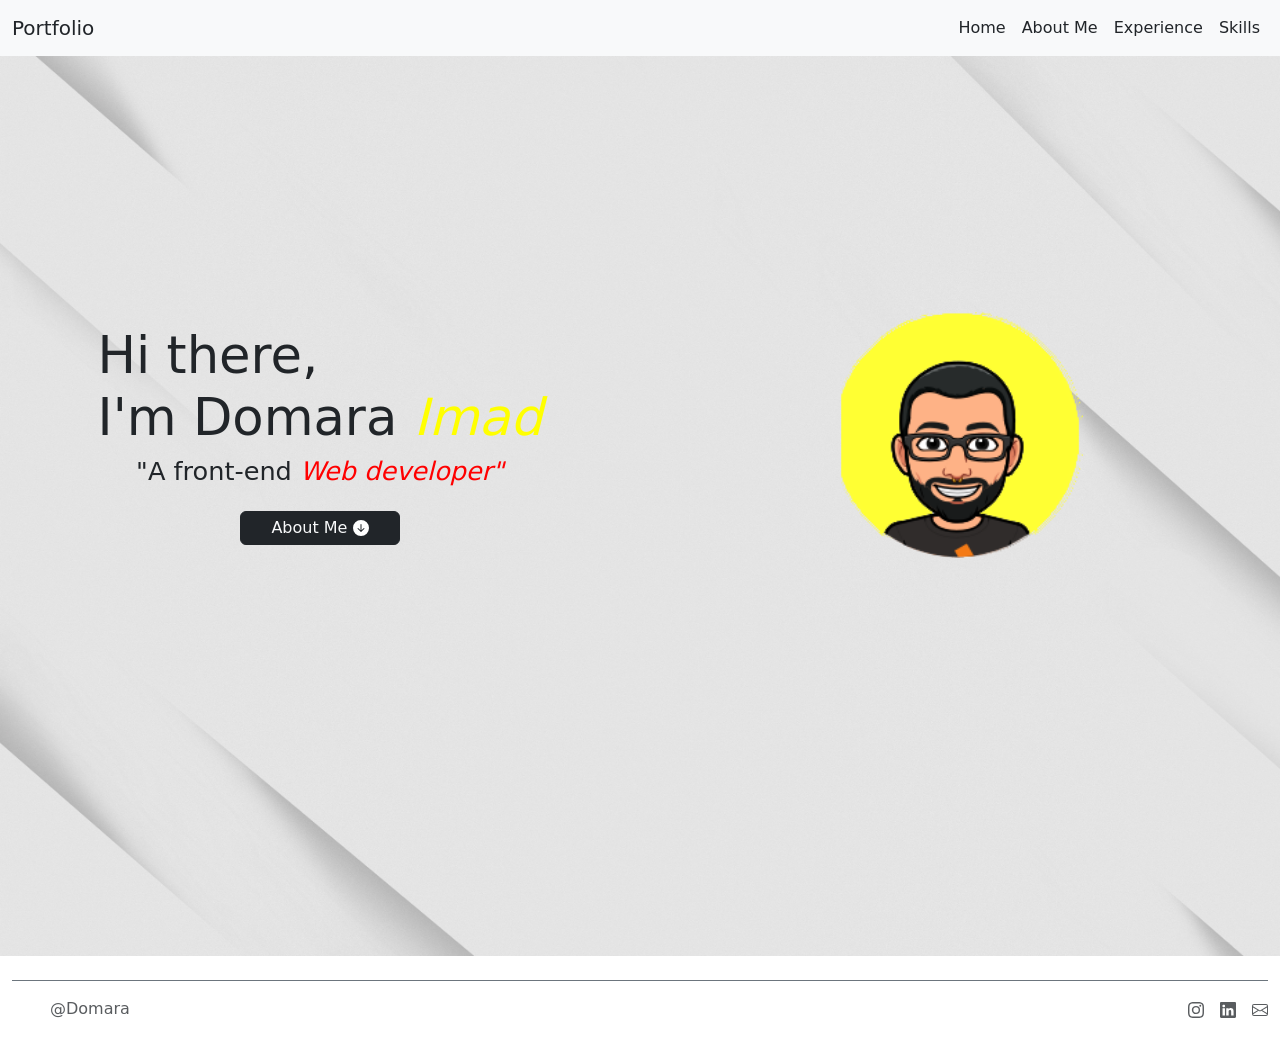
==== index.html @ 19691cba "initial commit" ====
<!DOCTYPE html>
<html lang="en">
<head>
    <meta charset="UTF-8">
    <meta name="viewport" content="width=device-width, initial-scale=1.0">
    <link rel="stylesheet" href="styles.css">
    <link href="https://cdn.jsdelivr.net/npm/bootstrap@5.3.1/dist/css/bootstrap.min.css" rel="stylesheet" integrity="sha384-4bw+/aepP/YC94hEpVNVgiZdgIC5+VKNBQNGCHeKRQN+PtmoHDEXuppvnDJzQIu9" crossorigin="anonymous">
    <link rel="icon" href="./images/portfolio_bitmoji.png">
    <title>Portfolio</title>
</head>
<body >
  
    <!--navbar section-->
  <section class="nav-bar">
  <nav class="navbar navbar-expand-xl navbar-dark bg-light" aria-label="Sixth navbar example">
    <div class="container-fluid">
        <a class="navbar-brand link-dark" href="./index.html">Portfolio</a>
        <button class="navbar-toggler navbar btn-dark" type="button" data-bs-toggle="collapse" data-bs-target="#navbarsExample06" aria-controls="navbarsExample06" aria-expanded="false" aria-label="Toggle navigation">
            <span class="navbar-toggler-icon"></span>
        </button>
        <div class="collapse navbar-collapse" id="navbarsExample06">
            <ul class="navbar-nav ms-auto mb-2 mb-xl-0 ">
                <li class="nav-item">
                    <a class="nav-link active link-dark" aria-current="page" href="#">Home</a>
                </li>
                <li class="nav-item">
                    <a class="nav-link link-dark" href="./About_me.html">About Me</a>
                </li>
                <li class="nav-item">
                    <a class="nav-link link-dark" href="/Experience.html">Experience</a>
                </li>
                <li class="nav-item">
                  <a class="nav-link link-dark" href="skills.html">Skills</a>

              
            </ul>
        </div>
    </div>
</nav>

</section>

<!--main section -->

<section class="main ">
    
    <div class="container-fluid">
        <div class="row">
          <div class="c1 col-xl-6 col-sm-12 " >
            <h1 class="title">Hi there,<br>I'm Domara <span class="last-name">Imad</h1></span>
            <h2 class="personal_title">"A front-end<span class="personal_title1"> Web developer"</span></h2>
            
            <button type="button" class="btn btn-dark mt-3" style="--bs-btn-padding-y: .25rem; --bs-btn-padding-x: .5rem; --bs-btn-font-size: 1rem;">
             
                 <a href="./About_me.html" class="text-light text-decoration-none">About Me</a>
            <svg xmlns="http://www.w3.org/2000/svg" width="16" height="16" fill="currentColor" class="bi bi-arrow-down-circle-fill" viewBox="0 0 16 16">
                <path d="M16 8A8 8 0 1 1 0 8a8 8 0 0 1 16 0zM8.5 4.5a.5.5 0 0 0-1 0v5.793L5.354 8.146a.5.5 0 1 0-.708.708l3 3a.5.5 0 0 0 .708 0l3-3a.5.5 0 0 0-.708-.708L8.5 10.293V4.5z"/>
            </svg>
            </button>
           
            </div>
          
          <div class="c2 col-xl-6 col-sm-12" >
            <img src="./images/portfolio_bitmoji.png"  class="img-fluid mt-0"  alt="portfolio1" width="40%" height="ms-auto">
           
        </div>
      </div>
    </div>
</section>

<!--footer section-->



<footer>
  <div class="container-fluid">
      <footer class="d-flex flex-wrap justify-content-between align-items-center py-3 my-4 border-top border-secondary">
        <div class="col-md-4 d-flex align-items-center">
          <a href="/" class="mb-3 me-2 mb-md-0 text-body-secondary text-decoration-none lh-1">
            <svg class="bi" width="30" height="24"><use xlink:href="#bootstrap"></use></svg>
          </a>
          <span class="mb-3 mb-md-0 text-body-secondary">@Domara</span>
        </div>
        <!--twitter icon-->
        <div class="col-md-4 d-flex justify-content-end">
        <ul class="nav col-md-4 justify-content-end list-unstyled d-flex text-dark">
        

          <!--instagram icon-->
          <li class="ms-3"><a class="text-body-secondary" href="https://www.instagram.com/domara32/"><svg xmlns="http://www.w3.org/2000/svg" width="16" height="16" fill="currentColor" class="bi bi-instagram" viewBox="0 0 16 16">
              <path d="M8 0C5.829 0 5.556.01 4.703.048 3.85.088 3.269.222 2.76.42a3.917 3.917 0 0 0-1.417.923A3.927 3.927 0 0 0 .42 2.76C.222 3.268.087 3.85.048 4.7.01 5.555 0 5.827 0 8.001c0 2.172.01 2.444.048 3.297.04.852.174 1.433.372 1.942.205.526.478.972.923 1.417.444.445.89.719 1.416.923.51.198 1.09.333 1.942.372C5.555 15.99 5.827 16 8 16s2.444-.01 3.298-.048c.851-.04 1.434-.174 1.943-.372a3.916 3.916 0 0 0 1.416-.923c.445-.445.718-.891.923-1.417.197-.509.332-1.09.372-1.942C15.99 10.445 16 10.173 16 8s-.01-2.445-.048-3.299c-.04-.851-.175-1.433-.372-1.941a3.926 3.926 0 0 0-.923-1.417A3.911 3.911 0 0 0 13.24.42c-.51-.198-1.092-.333-1.943-.372C10.443.01 10.172 0 7.998 0h.003zm-.717 1.442h.718c2.136 0 2.389.007 3.232.046.78.035 1.204.166 1.486.275.373.145.64.319.92.599.28.28.453.546.598.92.11.281.24.705.275 1.485.039.843.047 1.096.047 3.231s-.008 2.389-.047 3.232c-.035.78-.166 1.203-.275 1.485a2.47 2.47 0 0 1-.599.919c-.28.28-.546.453-.92.598-.28.11-.704.24-1.485.276-.843.038-1.096.047-3.232.047s-2.39-.009-3.233-.047c-.78-.036-1.203-.166-1.485-.276a2.478 2.478 0 0 1-.92-.598 2.48 2.48 0 0 1-.6-.92c-.109-.281-.24-.705-.275-1.485-.038-.843-.046-1.096-.046-3.233 0-2.136.008-2.388.046-3.231.036-.78.166-1.204.276-1.486.145-.373.319-.64.599-.92.28-.28.546-.453.92-.598.282-.11.705-.24 1.485-.276.738-.034 1.024-.044 2.515-.045v.002zm4.988 1.328a.96.96 0 1 0 0 1.92.96.96 0 0 0 0-1.92zm-4.27 1.122a4.109 4.109 0 1 0 0 8.217 4.109 4.109 0 0 0 0-8.217zm0 1.441a2.667 2.667 0 1 1 0 5.334 2.667 2.667 0 0 1 0-5.334z"/>
            </svg><use xlink:href="#instagram"></use></svg></a></li>

              <!--linkedin icon-->
              <li class="ms-3"><a class="text-body-secondary" href="https://www.linkedin.com/in/domara-imad-04531b218/"><svg xmlns="http://www.w3.org/2000/svg" width="16" height="16" fill="currentColor" class="bi bi-linkedin" viewBox="0 0 16 16">
                  <path d="M0 1.146C0 .513.526 0 1.175 0h13.65C15.474 0 16 .513 16 1.146v13.708c0 .633-.526 1.146-1.175 1.146H1.175C.526 16 0 15.487 0 14.854V1.146zm4.943 12.248V6.169H2.542v7.225h2.401zm-1.2-8.212c.837 0 1.358-.554 1.358-1.248-.015-.709-.52-1.248-1.342-1.248-.822 0-1.359.54-1.359 1.248 0 .694.521 1.248 1.327 1.248h.016zm4.908 8.212V9.359c0-.216.016-.432.08-.586.173-.431.568-.878 1.232-.878.869 0 1.216.662 1.216 1.634v3.865h2.401V9.25c0-2.22-1.184-3.252-2.764-3.252-1.274 0-1.845.7-2.165 1.193v.025h-.016a5.54 5.54 0 0 1 .016-.025V6.169h-2.4c.03.678 0 7.225 0 7.225h2.4z"/>
                </svg><use xlink:href="#linkedin"></use></svg></a></li>
              


              <!--email icon-->
              <li class="ms-3"><a class="text-body-secondary" href="mailto:domara.best@gmail.com"><svg xmlns="http://www.w3.org/2000/svg" width="16" height="16" fill="currentColor" class="bi bi-envelope" viewBox="0 0 16 16">
                <path d="M0 4a2 2 0 0 1 2-2h12a2 2 0 0 1 2 2v8a2 2 0 0 1-2 2H2a2 2 0 0 1-2-2V4Zm2-1a1 1 0 0 0-1 1v.217l7 4.2 7-4.2V4a1 1 0 0 0-1-1H2Zm13 2.383-4.708 2.825L15 11.105V5.383Zm-.034 6.876-5.64-3.471L8 9.583l-1.326-.795-5.64 3.47A1 1 0 0 0 2 13h12a1 1 0 0 0 .966-.741ZM1 11.105l4.708-2.897L1 5.383v5.722Z"/>
              </svg><use xlink:href="#linkedin"></use></svg></a></li>
                
        </ul>
        </div>
    
    </div>
  </footer>
    <script src="https://cdn.jsdelivr.net/npm/bootstrap@5.3.1/dist/js/bootstrap.bundle.min.js" integrity="sha384-HwwvtgBNo3bZJJLYd8oVXjrBZt8cqVSpeBNS5n7C8IVInixGAoxmnlMuBnhbgrkm" crossorigin="anonymous"></script>
</body>
</html>
---- styles.css ----
.navbar-toggler{
background-color: aliceblue;
}



.c1,.col1{
    display: flex;
    flex-direction: column;
    justify-content: center;
    align-items: center;
    padding: 20%;
    
}


.c2,.col2{
    display: flex;
    flex-direction: row;
    justify-content: center;
    align-items: center;
    padding: 20%;
    
}

.title{
    font-size:  4vw;
}

.personal_title{
    font-size: 2vw;;
}


.bi-facebook{
    width: 5vw;
    height: 3;
    margin-top: 1rem;
}


.c1> .btn-dark{
    width: 10em;
    margin: 10px 0px 0px 0px; 
    
}

.last-name{
    color: yellow;
    font-style: italic;
}

.personal_title1{
    color: #ff0000;
    font-style: italic;
}



/* .row{
    background-image: url(./images/bg1.jpg);
    background-repeat: no-repeat;
    background-size: cover;

} */

/*skills.html*/
section{
    background-image: url(./images/bg1.jpg);
    background-repeat: no-repeat;
    background-size: cover;
}

/* make the wrapper fill the screen */
.main {
    display: flex !important;
    flex-direction: column !important;
    min-height: 100vh !important;
    margin: 0;
    padding: 0;
  }
  
  /* each section is exactly half the viewport */
  .icons-grid,
  .icons-grid2 {
    flex: 1 1 50vh !important;     /* grow/shrink to exactly 50vh */
    display: flex !important;
    flex-direction: column;
    justify-content: center;       /* center the inner .container vertically */
    padding: 3vh 0;                /* vertical padding relative to viewport */
  }
  
  /* shrink the extra Bootstrap padding, let our vh padding do the work */
  .icons-grid .container,
  .icons-grid2 .container {
    padding-top: 0 !important;
    padding-bottom: 0 !important;
  }
  

  /* 1) Make each grid item wrap in a slightly bigger “card” */
.icons-grid .row .col,
.icons-grid2 .row .col {
  padding: 1rem;          /* more space around each item */
}

/* 2) Enlarge the icons */
.icons-grid .row .col img,
.icons-grid2 .row .col img {
  width: 25% !important;  /* up from 15% */
  height: auto !important;
}

/* 3) Bump up the headings */
.icons-grid .row .col h3,
.icons-grid2 .row .col h3 {
  font-size: 1.25rem;     /* up from fs-4 (~1.125rem) */
}

/* 4) Bump up the description text */
.icons-grid .row .col p,
.icons-grid2 .row .col p {
  font-size: 1rem;        /* increase body copy */
  margin-top: 0.25rem;
  margin-bottom: 0;
}

/* 5) (Optional) Increase gap between columns & rows */
.icons-grid .row,
.icons-grid2 .row {
  gap: 2rem;              /* instead of default g-4 (~1.5rem) */
}



/*experience.html*/


.timeline {
  position: relative;
  padding: 2rem 0;
}
.timeline::after {
  content: '';
  position: absolute;
  width: 4px;
  background-color: #dee2e6;
  top: 0;
  bottom: 0;
  left: 50%;
  margin-left: -2px;
}
.timeline-item {
  position: relative;
  margin: 2rem 0;
}
.timeline-item-left, .timeline-item-right {
  padding: 1rem;
  background: #ffffff;
  border: 1px solid #dee2e6;
  border-radius: 0.5rem;
  position: relative;
  width: 45%;
}
.timeline-item-left {
  left: 0;
}
.timeline-item-right {
  left: 55%;
}
.timeline-date {
  position: absolute;
  top: 0;
  left: 50%;
  transform: translateX(-50%);
  background: #0d6efd;
  color: white;
  padding: 0.25rem 0.75rem;
  border-radius: 2rem;
  font-size: 0.9rem;
}








@media screen and (max-width: 600px) {
    .title {
      font-size: 6vw;
    }

    .personal_title{
        font-size: 8vw;
    }
   .col1>.txt{
    border-top: black 3px;
   }
  }

  
@media (max-width: 768px) {
  .timeline::after {
    left: 8px;
  }
  .timeline-item-left, .timeline-item-right {
    width: 100%;
    left: 20px;
  }
  .timeline-item-right {
    left: 20px;
  }
  .timeline-date {
    left: 20px;
    transform: translateX(0);
  }
}


  @media screen and (max-width: 1180px) {
    .title{
      font-size:8vw;
    }

    .personal_title{
        font-size:5vw;
    }

    
  }
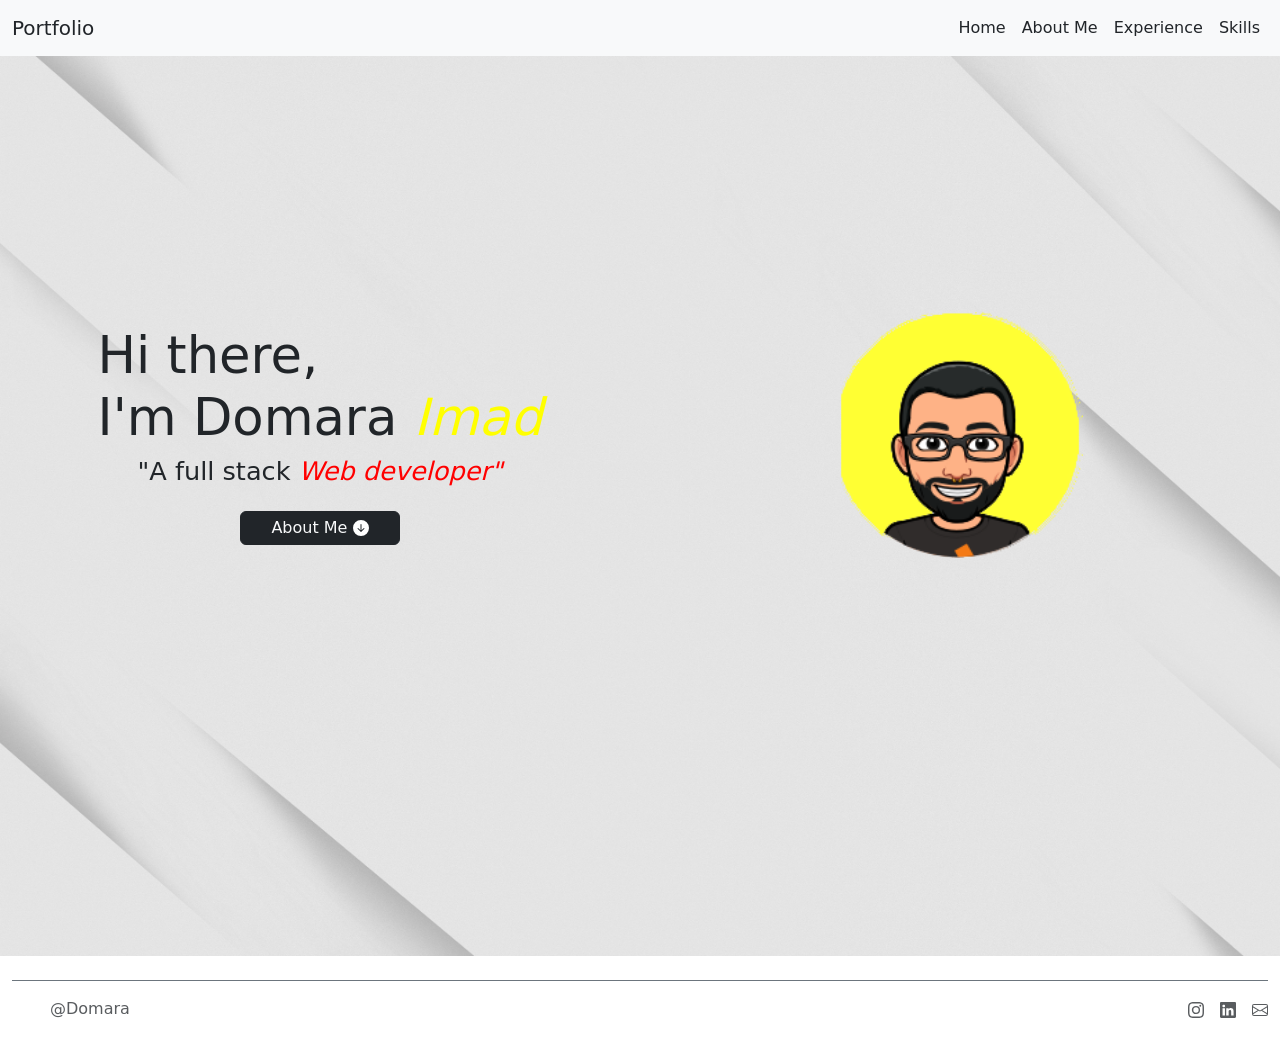
==== commit 7fe1cfdc: "initial commit" ====
--- a/index.html
+++ b/index.html
@@ -48,7 +48,7 @@
         <div class="row">
           <div class="c1 col-xl-6 col-sm-12 " >
             <h1 class="title">Hi there,<br>I'm Domara <span class="last-name">Imad</h1></span>
-            <h2 class="personal_title">"A front-end<span class="personal_title1"> Web developer"</span></h2>
+            <h2 class="personal_title">"A full stack<span class="personal_title1"> Web developer"</span></h2>
             
             <button type="button" class="btn btn-dark mt-3" style="--bs-btn-padding-y: .25rem; --bs-btn-padding-x: .5rem; --bs-btn-font-size: 1rem;">
              
--- a/styles.css
+++ b/styles.css
@@ -1,7 +1,50 @@
-
+/* Smooth scroll behavior */
+html {
+    scroll-behavior: smooth;
+}
+
+/* Fade-in animation for page load */
+body {
+    animation: fadeIn 0.6s ease-in;
+}
+
+@keyframes fadeIn {
+    from {
+        opacity: 0;
+    }
+    to {
+        opacity: 1;
+    }
+}
 
 .navbar-toggler{
 background-color: aliceblue;
+}
+
+/* Navbar animations */
+.navbar {
+    transition: all 0.3s ease;
+}
+
+.nav-link {
+    position: relative;
+    transition: color 0.3s ease;
+}
+
+.nav-link::after {
+    content: '';
+    position: absolute;
+    width: 0;
+    height: 2px;
+    bottom: 0;
+    left: 50%;
+    background-color: #000;
+    transition: all 0.3s ease;
+    transform: translateX(-50%);
+}
+
+.nav-link:hover::after {
+    width: 80%;
 }
 
 
@@ -12,9 +55,19 @@
     justify-content: center;
     align-items: center;
     padding: 20%;
-    
-}
-
+    animation: slideInLeft 0.8s ease-out;
+}
+
+@keyframes slideInLeft {
+    from {
+        opacity: 0;
+        transform: translateX(-50px);
+    }
+    to {
+        opacity: 1;
+        transform: translateX(0);
+    }
+}
 
 .c2,.col2{
     display: flex;
@@ -22,15 +75,39 @@
     justify-content: center;
     align-items: center;
     padding: 20%;
-    
+    animation: slideInRight 0.8s ease-out;
+}
+
+@keyframes slideInRight {
+    from {
+        opacity: 0;
+        transform: translateX(50px);
+    }
+    to {
+        opacity: 1;
+        transform: translateX(0);
+    }
 }
 
 .title{
     font-size:  4vw;
+    animation: fadeInUp 1s ease-out 0.2s both;
+}
+
+@keyframes fadeInUp {
+    from {
+        opacity: 0;
+        transform: translateY(30px);
+    }
+    to {
+        opacity: 1;
+        transform: translateY(0);
+    }
 }
 
 .personal_title{
-    font-size: 2vw;;
+    font-size: 2vw;
+    animation: fadeInUp 1s ease-out 0.4s both;
 }
 
 
@@ -43,13 +120,30 @@
 
 .c1> .btn-dark{
     width: 10em;
-    margin: 10px 0px 0px 0px; 
-    
+    margin: 10px 0px 0px 0px;
+    transition: all 0.3s ease;
+    animation: fadeInUp 1s ease-out 0.6s both;
+}
+
+.c1> .btn-dark:hover {
+    transform: translateY(-3px);
+    box-shadow: 0 5px 15px rgba(0, 0, 0, 0.3);
 }
 
 .last-name{
     color: yellow;
     font-style: italic;
+    display: inline-block;
+    animation: glow 2s ease-in-out infinite alternate;
+}
+
+@keyframes glow {
+    from {
+        text-shadow: 0 0 5px #fff, 0 0 10px #fff, 0 0 15px #ffff00;
+    }
+    to {
+        text-shadow: 0 0 10px #fff, 0 0 20px #fff, 0 0 30px #ffff00;
+    }
 }
 
 .personal_title1{
@@ -71,6 +165,19 @@
     background-image: url(./images/bg1.jpg);
     background-repeat: no-repeat;
     background-size: cover;
+}
+
+/* About Me section animations */
+.txt {
+  animation: fadeInUp 0.8s ease-out;
+}
+
+.txt h1 {
+  animation: fadeInUp 1s ease-out 0.2s both;
+}
+
+.txt p {
+  animation: fadeInUp 1s ease-out 0.4s both;
 }
 
 /* make the wrapper fill the screen */
@@ -100,10 +207,30 @@
   }
   
 
-  /* 1) Make each grid item wrap in a slightly bigger “card” */
+  /* 1) Make each grid item wrap in a slightly bigger "card" */
 .icons-grid .row .col,
 .icons-grid2 .row .col {
   padding: 1rem;          /* more space around each item */
+  transition: transform 0.3s ease;
+  animation: fadeInUp 0.6s ease-out both;
+}
+
+.icons-grid .row .col:nth-child(1) { animation-delay: 0.1s; }
+.icons-grid .row .col:nth-child(2) { animation-delay: 0.2s; }
+.icons-grid .row .col:nth-child(3) { animation-delay: 0.3s; }
+.icons-grid .row .col:nth-child(4) { animation-delay: 0.4s; }
+.icons-grid .row .col:nth-child(5) { animation-delay: 0.5s; }
+.icons-grid .row .col:nth-child(6) { animation-delay: 0.6s; }
+.icons-grid .row .col:nth-child(7) { animation-delay: 0.7s; }
+
+.icons-grid2 .row .col:nth-child(1) { animation-delay: 0.1s; }
+.icons-grid2 .row .col:nth-child(2) { animation-delay: 0.2s; }
+.icons-grid2 .row .col:nth-child(3) { animation-delay: 0.3s; }
+.icons-grid2 .row .col:nth-child(4) { animation-delay: 0.4s; }
+
+.icons-grid .row .col:hover,
+.icons-grid2 .row .col:hover {
+  transform: translateY(-5px);
 }
 
 /* 2) Enlarge the icons */
@@ -111,6 +238,22 @@
 .icons-grid2 .row .col img {
   width: 25% !important;  /* up from 15% */
   height: auto !important;
+  transition: transform 0.3s ease, filter 0.3s ease;
+}
+
+.icons-grid .row .col img:hover,
+.icons-grid2 .row .col img:hover {
+  transform: scale(1.15) rotate(5deg);
+  filter: brightness(1.2);
+}
+
+/* Portfolio image animation */
+.c2 img, .col2 img {
+  transition: transform 0.4s ease;
+}
+
+.c2 img:hover, .col2 img:hover {
+  transform: scale(1.05);
 }
 
 /* 3) Bump up the headings */
@@ -137,6 +280,19 @@
 
 /*experience.html*/
 
+/* Footer social icons animation */
+footer .nav a {
+  transition: transform 0.3s ease, color 0.3s ease;
+  display: inline-block;
+}
+
+footer .nav a:hover {
+  transform: translateY(-3px) scale(1.2);
+}
+
+footer .nav a svg {
+  transition: fill 0.3s ease;
+}
 
 .timeline {
   position: relative;
@@ -155,7 +311,15 @@
 .timeline-item {
   position: relative;
   margin: 2rem 0;
-}
+  animation: fadeInUp 0.6s ease-out both;
+}
+
+.timeline-item:nth-child(1) { animation-delay: 0.1s; }
+.timeline-item:nth-child(2) { animation-delay: 0.2s; }
+.timeline-item:nth-child(3) { animation-delay: 0.3s; }
+.timeline-item:nth-child(4) { animation-delay: 0.4s; }
+.timeline-item:nth-child(5) { animation-delay: 0.5s; }
+
 .timeline-item-left, .timeline-item-right {
   padding: 1rem;
   background: #ffffff;
@@ -163,6 +327,12 @@
   border-radius: 0.5rem;
   position: relative;
   width: 45%;
+  transition: transform 0.3s ease, box-shadow 0.3s ease;
+}
+
+.timeline-item-left:hover, .timeline-item-right:hover {
+  transform: scale(1.02);
+  box-shadow: 0 5px 15px rgba(0, 0, 0, 0.1);
 }
 .timeline-item-left {
   left: 0;
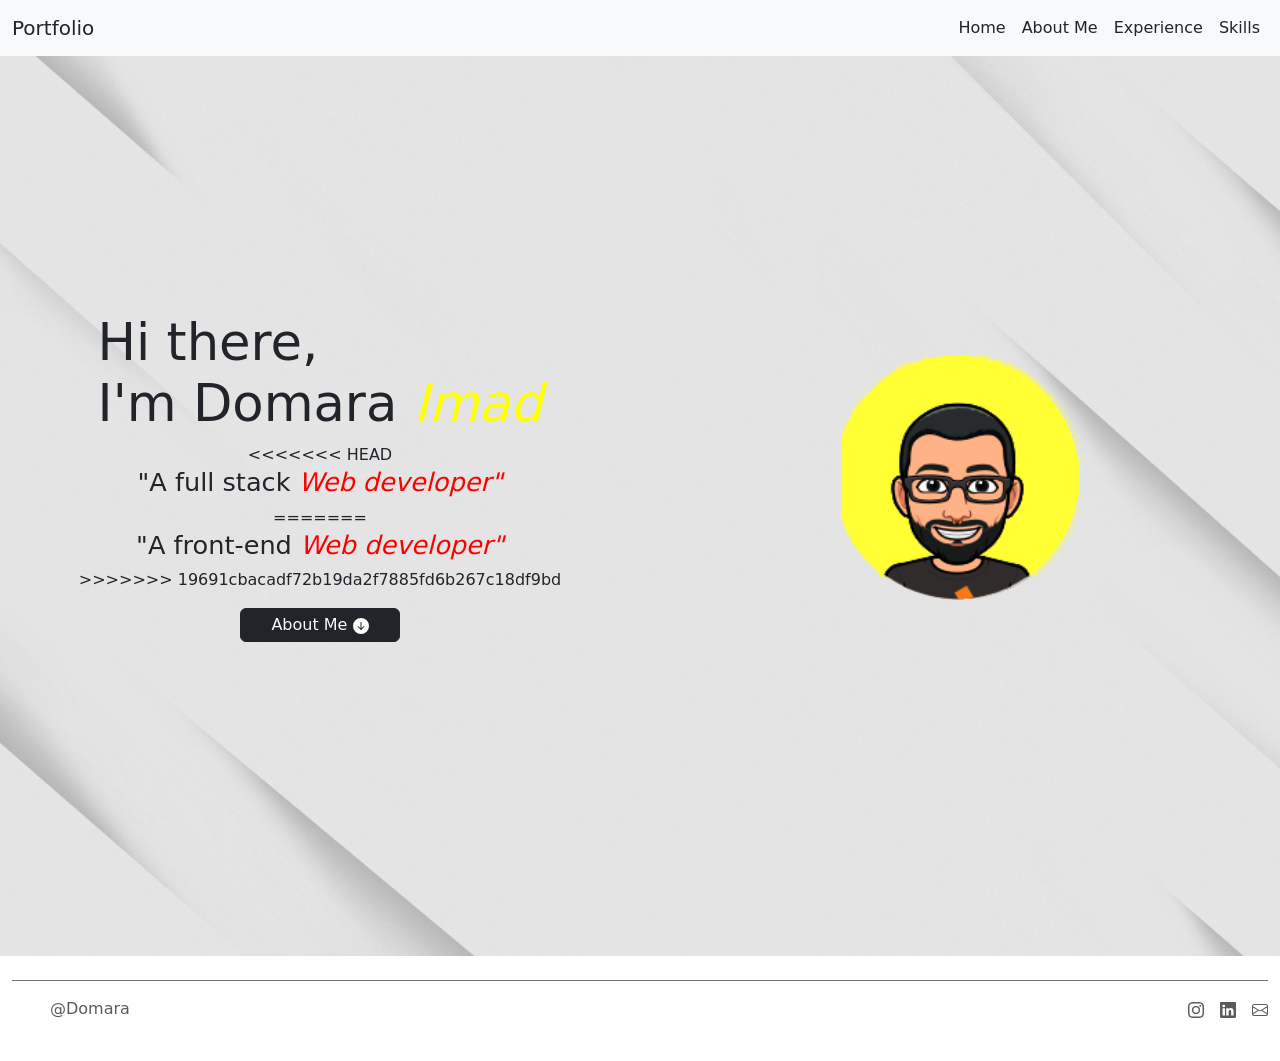
==== commit 2b139844: "added animations and edited the files" ====
--- a/index.html
+++ b/index.html
@@ -48,7 +48,11 @@
         <div class="row">
           <div class="c1 col-xl-6 col-sm-12 " >
             <h1 class="title">Hi there,<br>I'm Domara <span class="last-name">Imad</h1></span>
+<<<<<<< HEAD
             <h2 class="personal_title">"A full stack<span class="personal_title1"> Web developer"</span></h2>
+=======
+            <h2 class="personal_title">"A front-end<span class="personal_title1"> Web developer"</span></h2>
+>>>>>>> 19691cbacadf72b19da2f7885fd6b267c18df9bd
             
             <button type="button" class="btn btn-dark mt-3" style="--bs-btn-padding-y: .25rem; --bs-btn-padding-x: .5rem; --bs-btn-font-size: 1rem;">
              
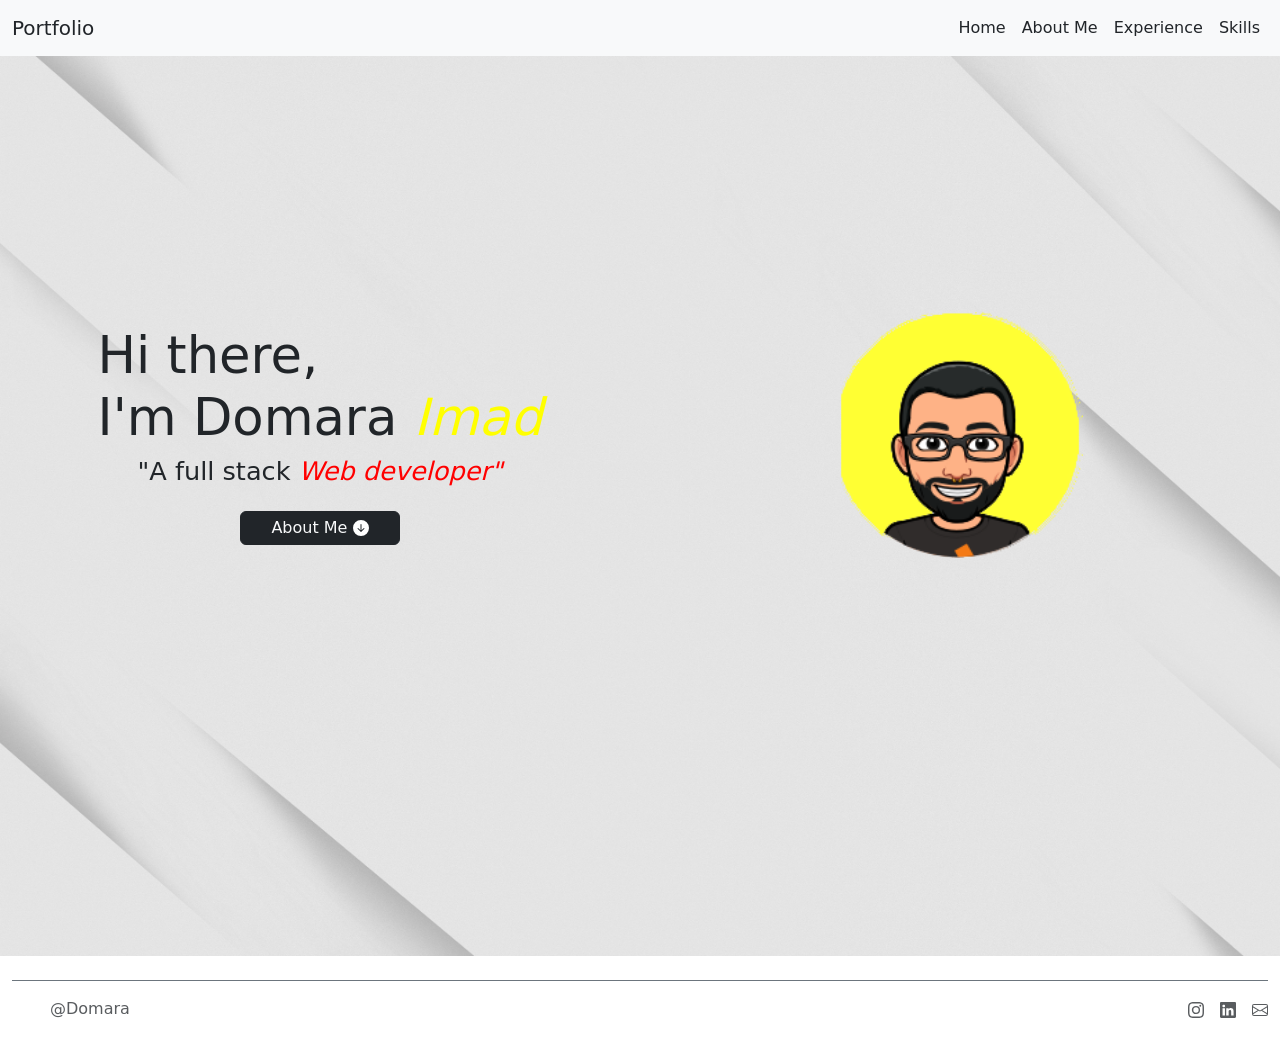
==== commit ac1f33b0: "modified index and about me" ====
--- a/index.html
+++ b/index.html
@@ -48,11 +48,7 @@
         <div class="row">
           <div class="c1 col-xl-6 col-sm-12 " >
             <h1 class="title">Hi there,<br>I'm Domara <span class="last-name">Imad</h1></span>
-<<<<<<< HEAD
             <h2 class="personal_title">"A full stack<span class="personal_title1"> Web developer"</span></h2>
-=======
-            <h2 class="personal_title">"A front-end<span class="personal_title1"> Web developer"</span></h2>
->>>>>>> 19691cbacadf72b19da2f7885fd6b267c18df9bd
             
             <button type="button" class="btn btn-dark mt-3" style="--bs-btn-padding-y: .25rem; --bs-btn-padding-x: .5rem; --bs-btn-font-size: 1rem;">
              
